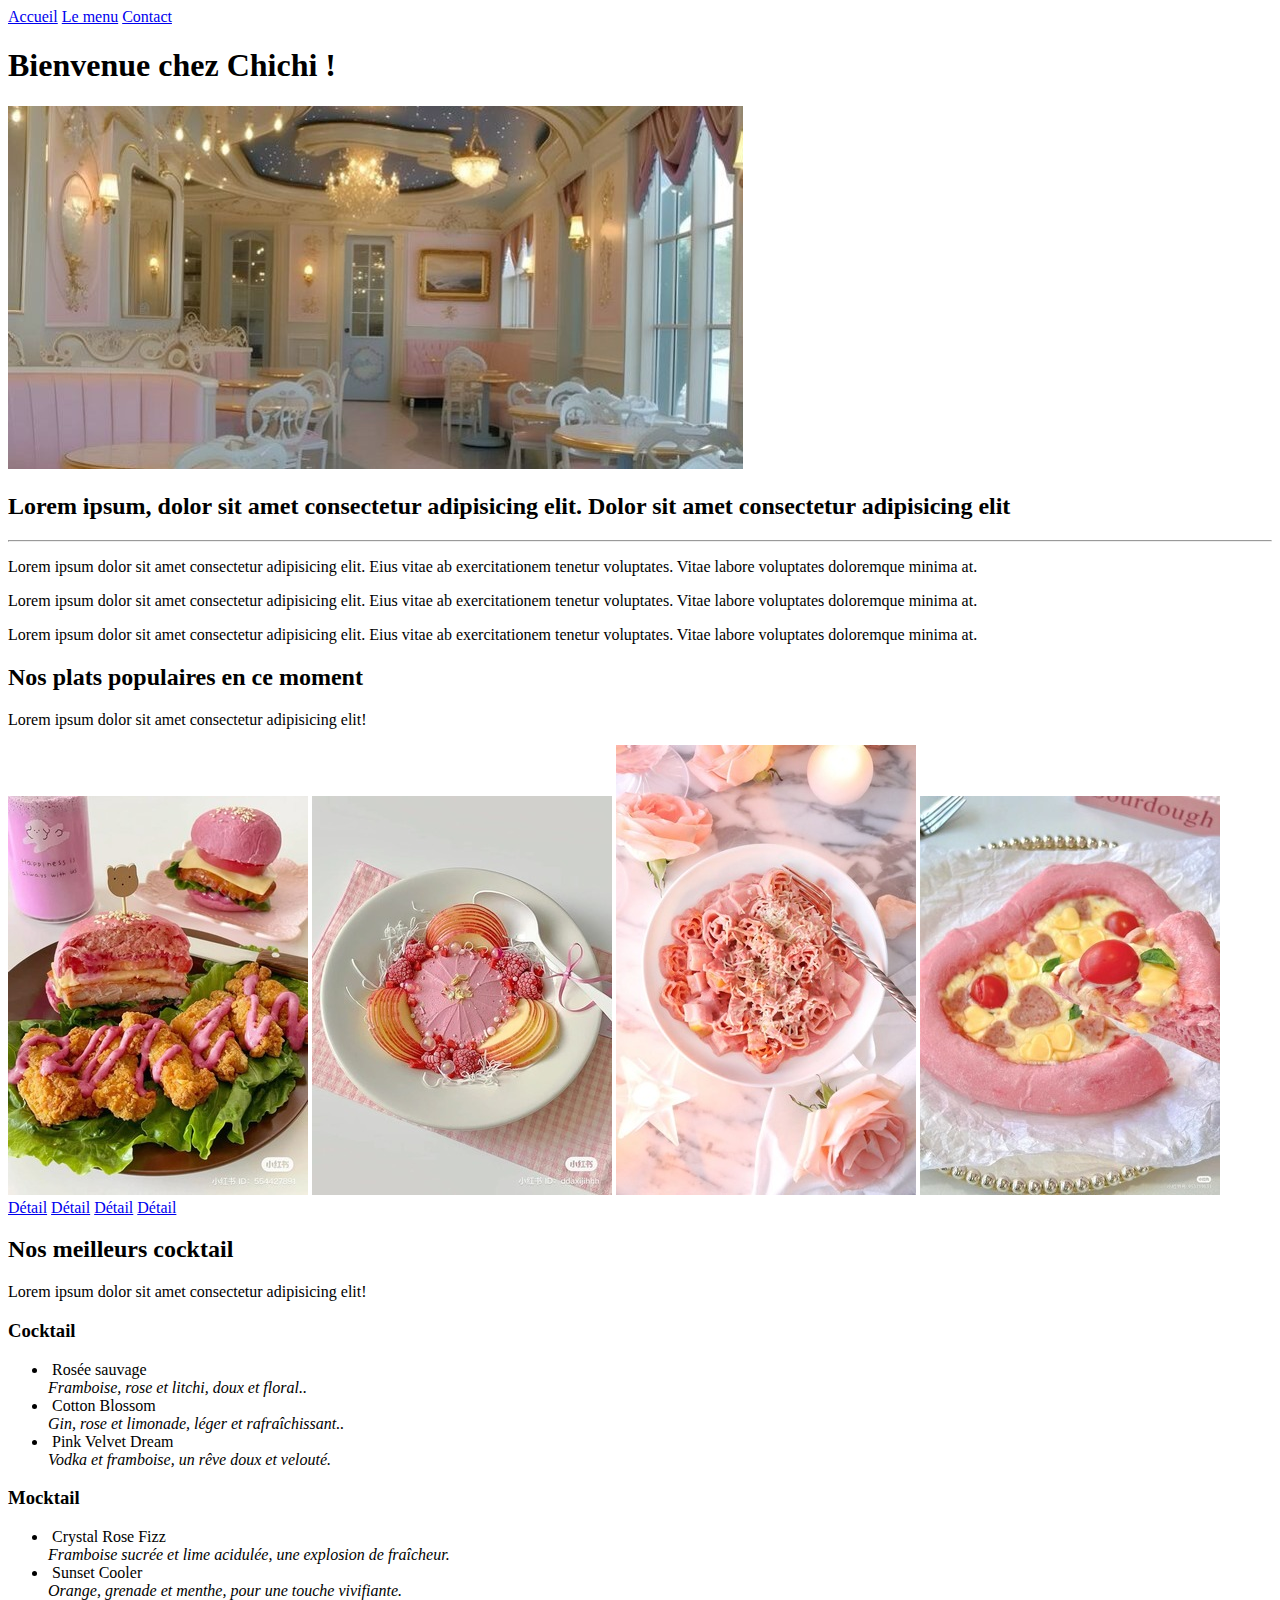
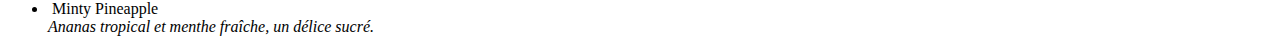
==== index.html @ 4200abc3 "ajout des cocktails et mocktails" ====
<!DOCTYPE html>
<html lang="fr">
<head>
    <meta charset="UTF-8">
    <meta name="description" content="Bienvenue au restaurant Chichi, vous y trouverez vos plats préférés">
    <title>Restaurant CHichi</title>
    <link href="stylesheet" rel="style.css">
</head>
<body>
    <header>
        <nav>
            <a href="index.html">Accueil</a>
            <a href="menu.html">Le menu</a>
            <a href="contact.html">Contact</a>
        </nav>
        <h1>Bienvenue chez Chichi !</h1>
        <img src="Restaurant-Chichi-interieur.jpeg" alt="Photo du restaurant Chichi en vue de l'intérieur">
        
    </header>
    <h2>Lorem ipsum, dolor sit amet consectetur adipisicing elit. Dolor sit amet consectetur adipisicing elit</h2>
    <hr>
    <p>Lorem ipsum dolor sit amet consectetur adipisicing elit. Eius vitae ab exercitationem tenetur voluptates. Vitae labore voluptates doloremque minima at.</p>
    <p>Lorem ipsum dolor sit amet consectetur adipisicing elit. Eius vitae ab exercitationem tenetur voluptates. Vitae labore voluptates doloremque minima at.</p>
    <p>Lorem ipsum dolor sit amet consectetur adipisicing elit. Eius vitae ab exercitationem tenetur voluptates. Vitae labore voluptates doloremque minima at.</p>
   
    <div class="part1">
        <h2>Nos plats populaires en ce moment</h2>
        <p>Lorem ipsum dolor sit amet consectetur adipisicing elit!</p>
        <img src="Plat1.jpeg" alt="Plat populaire 1, Poulet pané et hamburger à la sauce Rose"> <img src="Plat2.jpeg" alt="Plat populaire 2, Salade rosé"> <img src="Plat3.jpeg" alt="Plat populaire 3, Nouille et frommage à la sauce Rose"> <img src="Plat4.jpeg" alt="Plat populaire 4, Pizza salade fraiche, sauce Rose"><br>
        <a href="menu.html" class="button">Détail</a> 
        <a href="menu.html" class="button">Détail</a>
        <a href="menu.html" class="button">Détail</a>
        <a href="menu.html" class="button">Détail</a>
    </div>

    <div class="titre-2">
        <h2>Nos meilleurs cocktail</h2>
        <p>Lorem ipsum dolor sit amet consectetur adipisicing elit!</p>
      </div>  

    <div class="catégorie-cocktail">
        <h3>Cocktail</h3>
        <ul class="cocktail-list">
            <li>
                <img src="" alt="">
                Rosée sauvage<br>
                <em>Framboise, rose et litchi, doux et floral..</em>
            </li>

            <li>
                <img src="" alt="">
                Cotton Blossom<br>
                <em>Gin, rose et limonade, léger et rafraîchissant..</em>
            </li>

            <li>
                <img src="" alt="">
                Pink Velvet Dream<br>
                <em>Vodka et framboise, un rêve doux et velouté.</em>
            </li>
        </ul>
        
    <div class="catégorie-mocktail">
        <h3>Mocktail</h3>
        <ul class="cocktail-list">
            <li>
                <img src="" alt="">
                Crystal Rose Fizz<br>
                <em>Framboise sucrée et lime acidulée, une explosion de fraîcheur.</em>
            </li>

            <li>
                <img src="" alt="">
                Sunset Cooler<br>
                <em>Orange, grenade et menthe, pour une touche vivifiante.</em>
            </li>

            <li>
                <img src="" alt="">
                Minty Pineapple<br>
                <em> Ananas tropical et menthe fraîche, un délice sucré.</em>
            </li>
        </ul>
    </div>


</body>
</html>
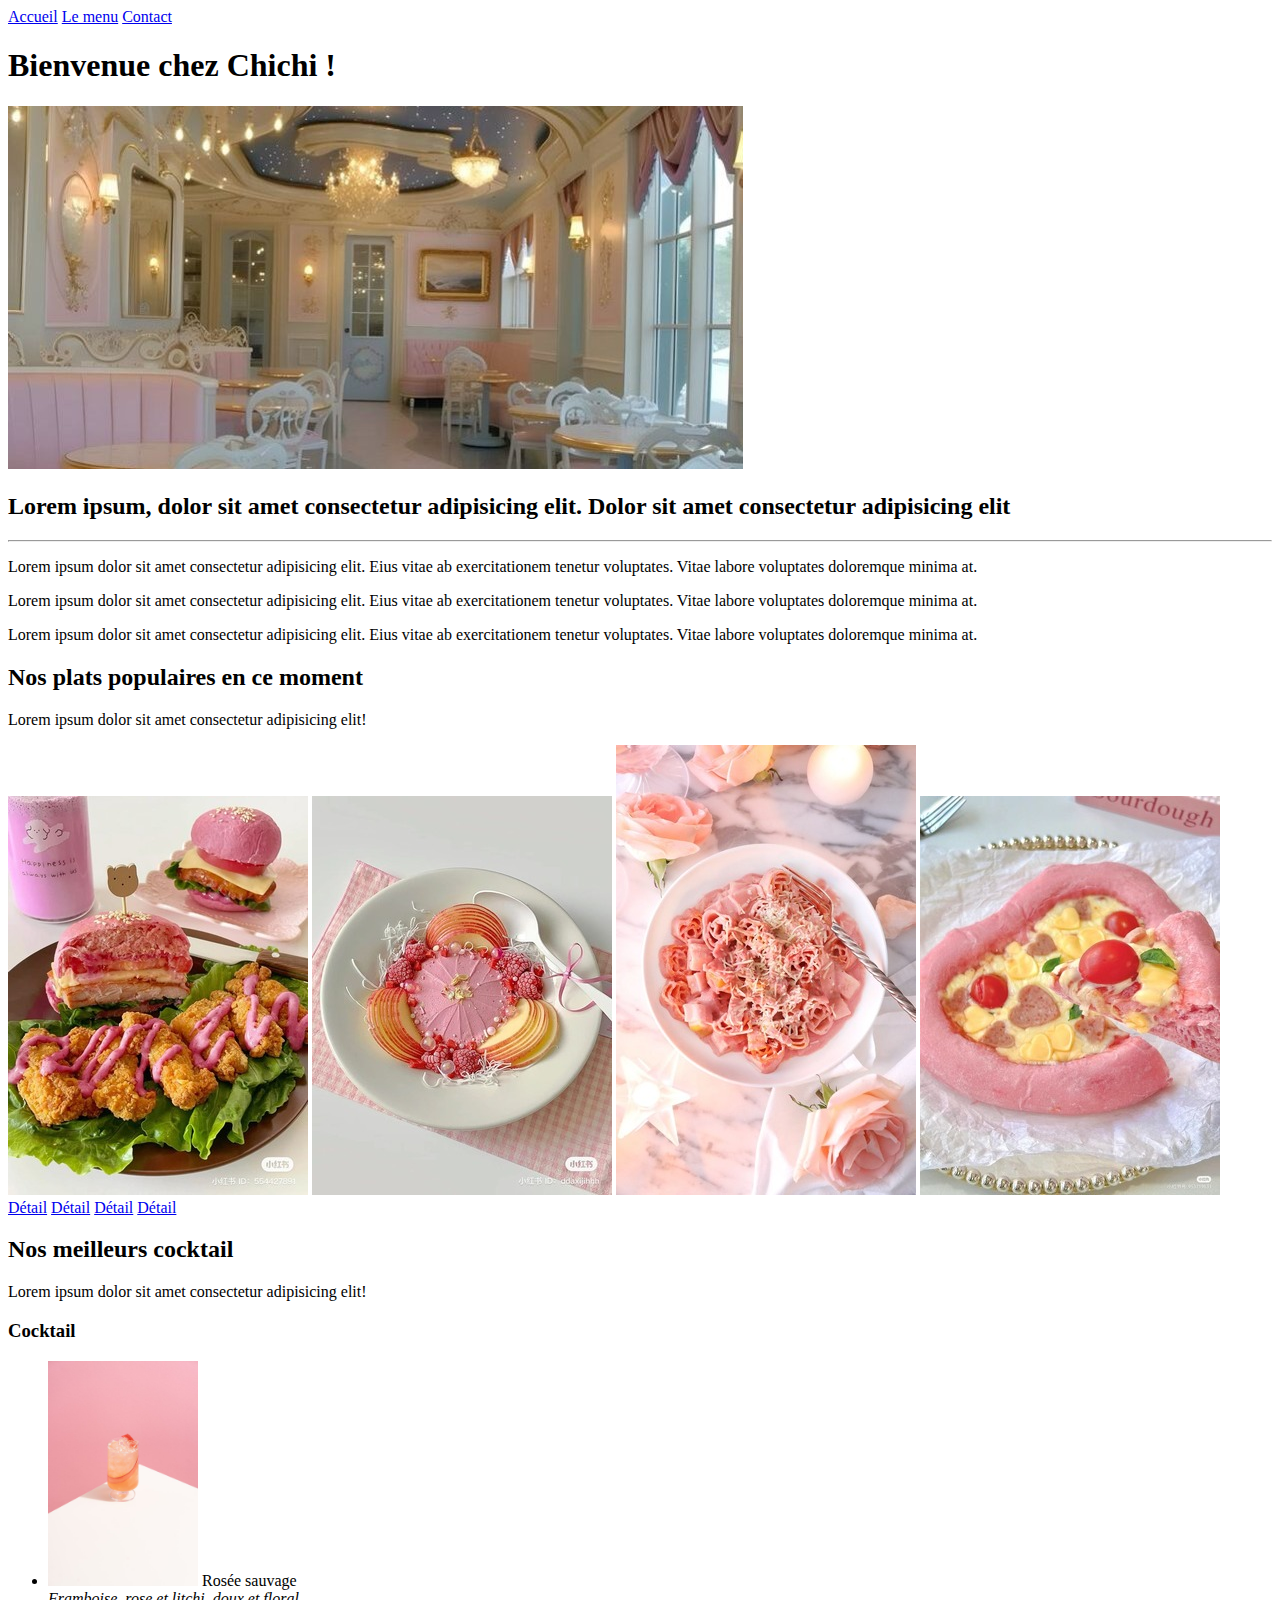
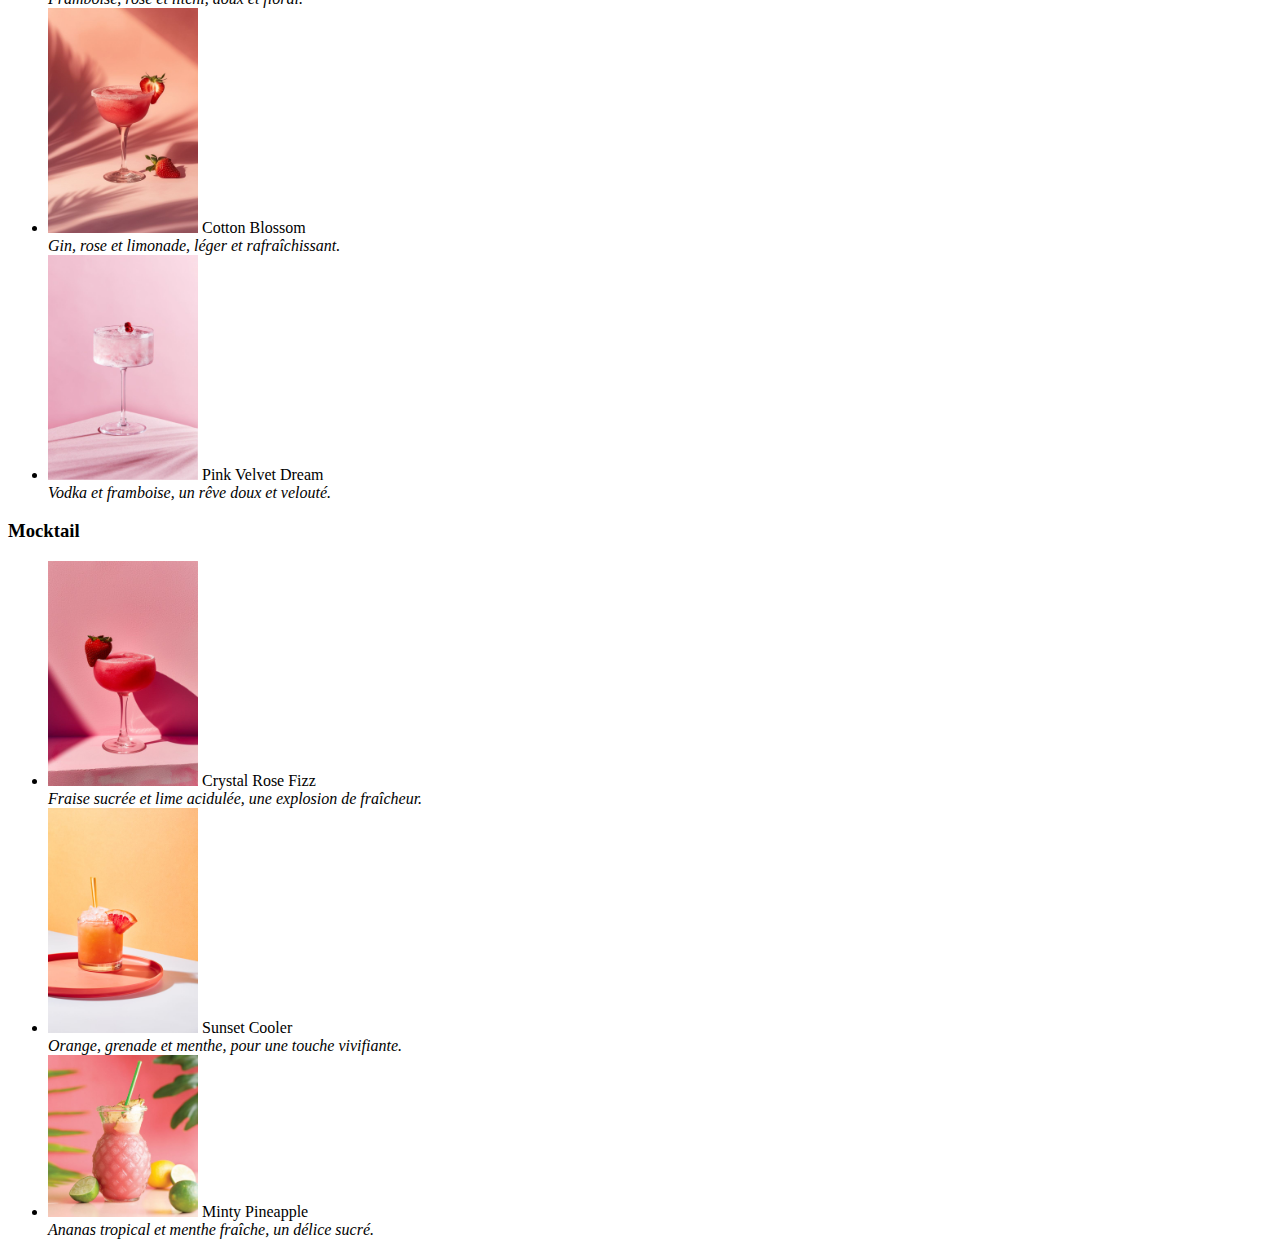
==== commit 43779021: "ajoute d'img, nom, et desc coktail et mocktail" ====
--- a/index.html
+++ b/index.html
@@ -42,19 +42,19 @@
         <h3>Cocktail</h3>
         <ul class="cocktail-list">
             <li>
-                <img src="" alt="">
+                <img src="Img-test-projet/Rosee-sauvage.jpeg" alt="Cocktail 1 Rosée sauvage" width="150">
                 Rosée sauvage<br>
-                <em>Framboise, rose et litchi, doux et floral..</em>
+                <em>Framboise, rose et litchi, doux et floral.</em>
             </li>
 
             <li>
-                <img src="" alt="">
+                <img src="Img-test-projet/Cotton-Blossom.jpeg" alt="Cocktail 2 Cotton Blossom" width="150">
                 Cotton Blossom<br>
-                <em>Gin, rose et limonade, léger et rafraîchissant..</em>
+                <em>Gin, rose et limonade, léger et rafraîchissant.</em>
             </li>
 
             <li>
-                <img src="" alt="">
+                <img src="Img-test-projet/Pink-Velvet-Dream.jpeg" alt="Cocktail 3 Pink Velvet Dream" width="150">
                 Pink Velvet Dream<br>
                 <em>Vodka et framboise, un rêve doux et velouté.</em>
             </li>
@@ -64,19 +64,19 @@
         <h3>Mocktail</h3>
         <ul class="cocktail-list">
             <li>
-                <img src="" alt="">
+                <img src="Img-test-projet/Crystal-rose-fizz.jpeg" alt="Mocktail 1 Crystal Rose" width="150">
                 Crystal Rose Fizz<br>
-                <em>Framboise sucrée et lime acidulée, une explosion de fraîcheur.</em>
+                <em>Fraise sucrée et lime acidulée, une explosion de fraîcheur.</em>
             </li>
 
             <li>
-                <img src="" alt="">
+                <img src="Img-test-projet/Sunset-cooler.jpeg" alt="Mocktail 2 SUnset Cooler" width="150">
                 Sunset Cooler<br>
                 <em>Orange, grenade et menthe, pour une touche vivifiante.</em>
             </li>
 
             <li>
-                <img src="" alt="">
+                <img src="Img-test-projet/Minty-Pineapple.jpeg" alt="Cocktail 3 Minty Pineapple" width="150">
                 Minty Pineapple<br>
                 <em> Ananas tropical et menthe fraîche, un délice sucré.</em>
             </li>
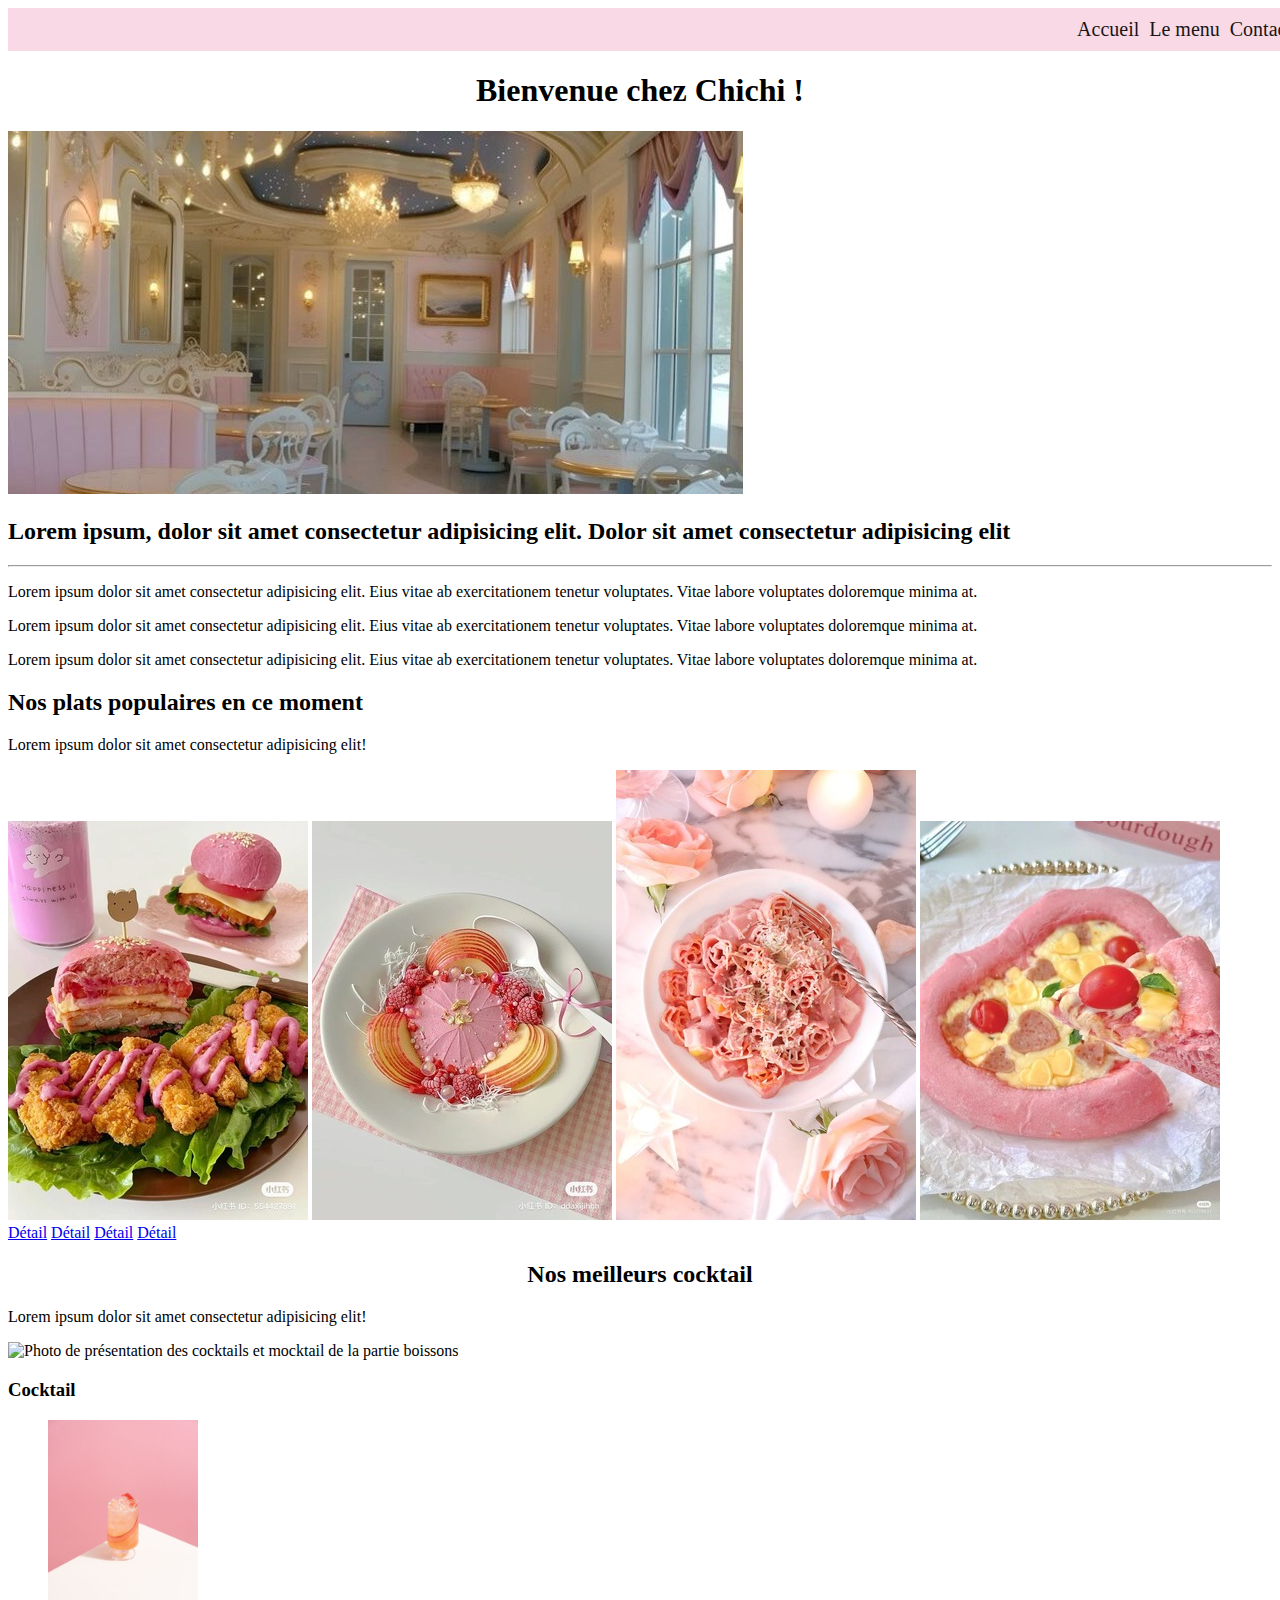
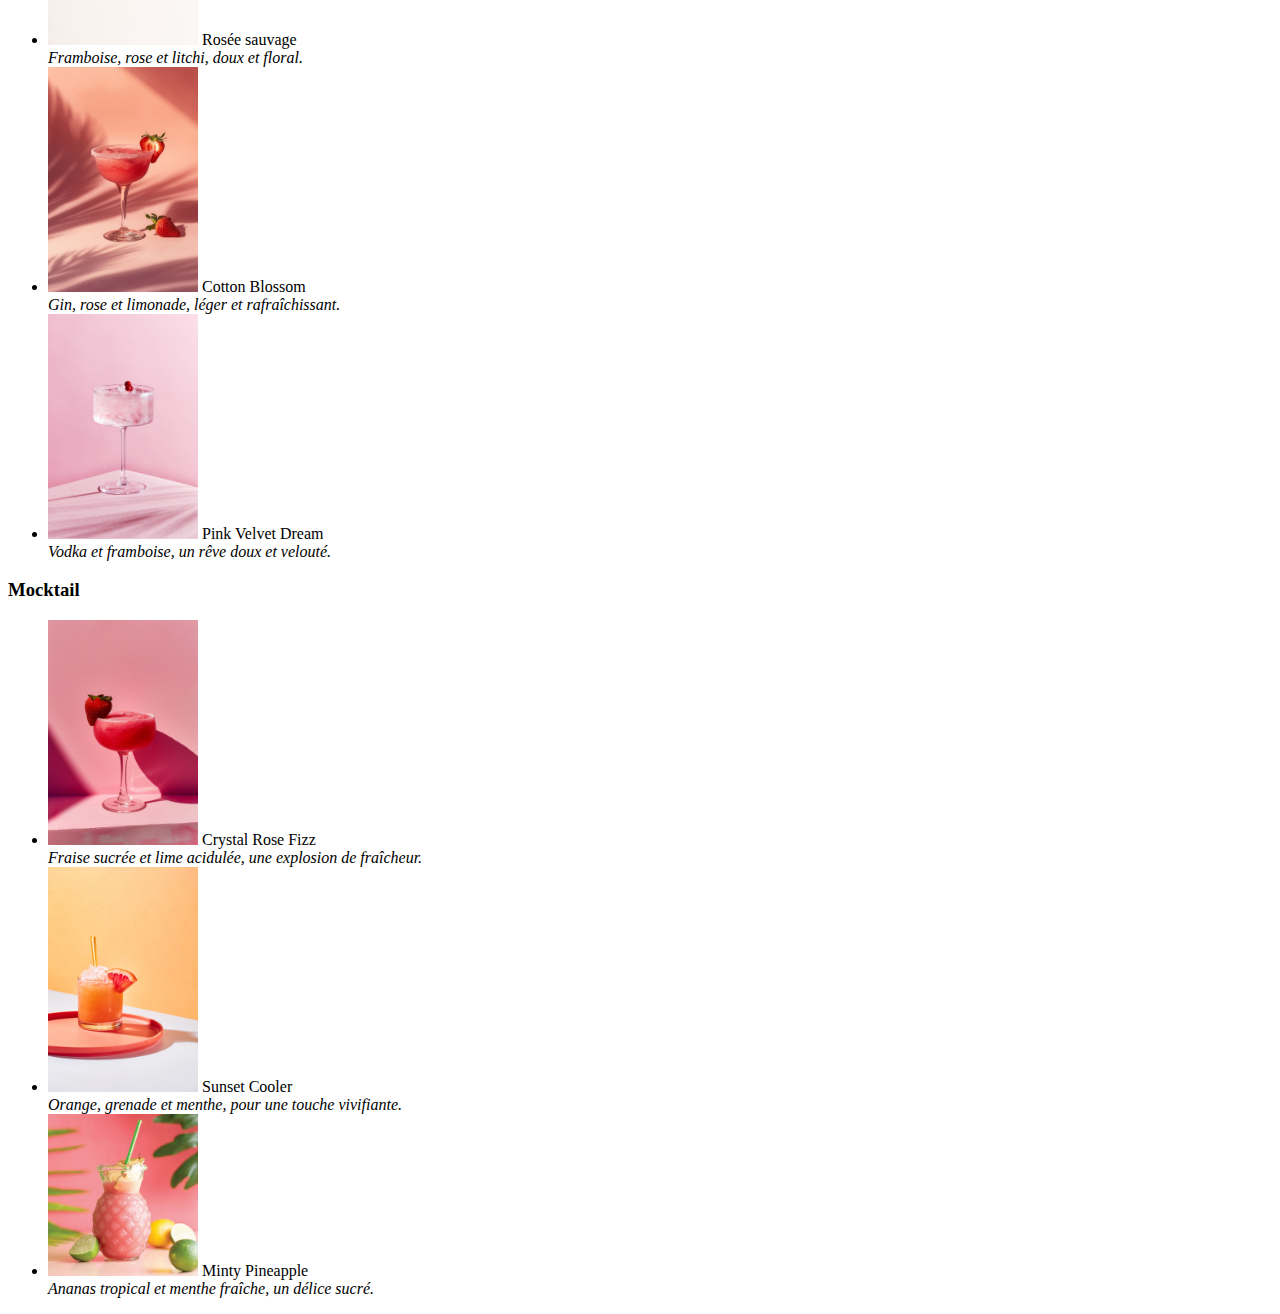
==== commit cf5d1481: "debut css" ====
--- a/index.html
+++ b/index.html
@@ -4,16 +4,17 @@
     <meta charset="UTF-8">
     <meta name="description" content="Bienvenue au restaurant Chichi, vous y trouverez vos plats préférés">
     <title>Restaurant CHichi</title>
-    <link href="stylesheet" rel="style.css">
+    <link rel="stylesheet" href="style.css">
 </head>
 <body>
-    <header>
-        <nav>
-            <a href="index.html">Accueil</a>
-            <a href="menu.html">Le menu</a>
-            <a href="contact.html">Contact</a>
-        </nav>
-        <h1>Bienvenue chez Chichi !</h1>
+    <header class="header">
+        <nav class="menu">
+                    <a href="index.html">Accueil</a>
+                    <a href="menu.html">Le menu</a>
+                    <a href="contact.html">Contact</a>
+                </nav>
+            </header>
+        <h1 class="title-center">Bienvenue chez Chichi !</h1>
         <img src="Restaurant-Chichi-interieur.jpeg" alt="Photo du restaurant Chichi en vue de l'intérieur">
         
     </header>
@@ -34,8 +35,9 @@
     </div>
 
     <div class="titre-2">
-        <h2>Nos meilleurs cocktail</h2>
+        <h2 class="title-center">Nos meilleurs cocktail</h2>
         <p>Lorem ipsum dolor sit amet consectetur adipisicing elit!</p>
+        <img src="Img-test-projet/Presentation-boissons.jpg" alt="Photo de présentation des cocktails et mocktail de la partie boissons" width="800">
       </div>  
 
     <div class="catégorie-cocktail">
--- a/style.css
+++ b/style.css
@@ -0,0 +1,20 @@
+.menu {
+    width: 100%;
+    margin: 0;
+    padding : 10px 20px;
+    display: flex;
+    justify-content: flex-end;
+    background-color: rgba(245, 179, 206, 0.5);
+}
+
+.menu a {
+    text-decoration: none;
+    font-size: 20px;
+    margin-left: 10px;
+    color : rgb(22, 22, 22)
+    }
+
+    .title-center {
+        text-align: center;
+    }
+    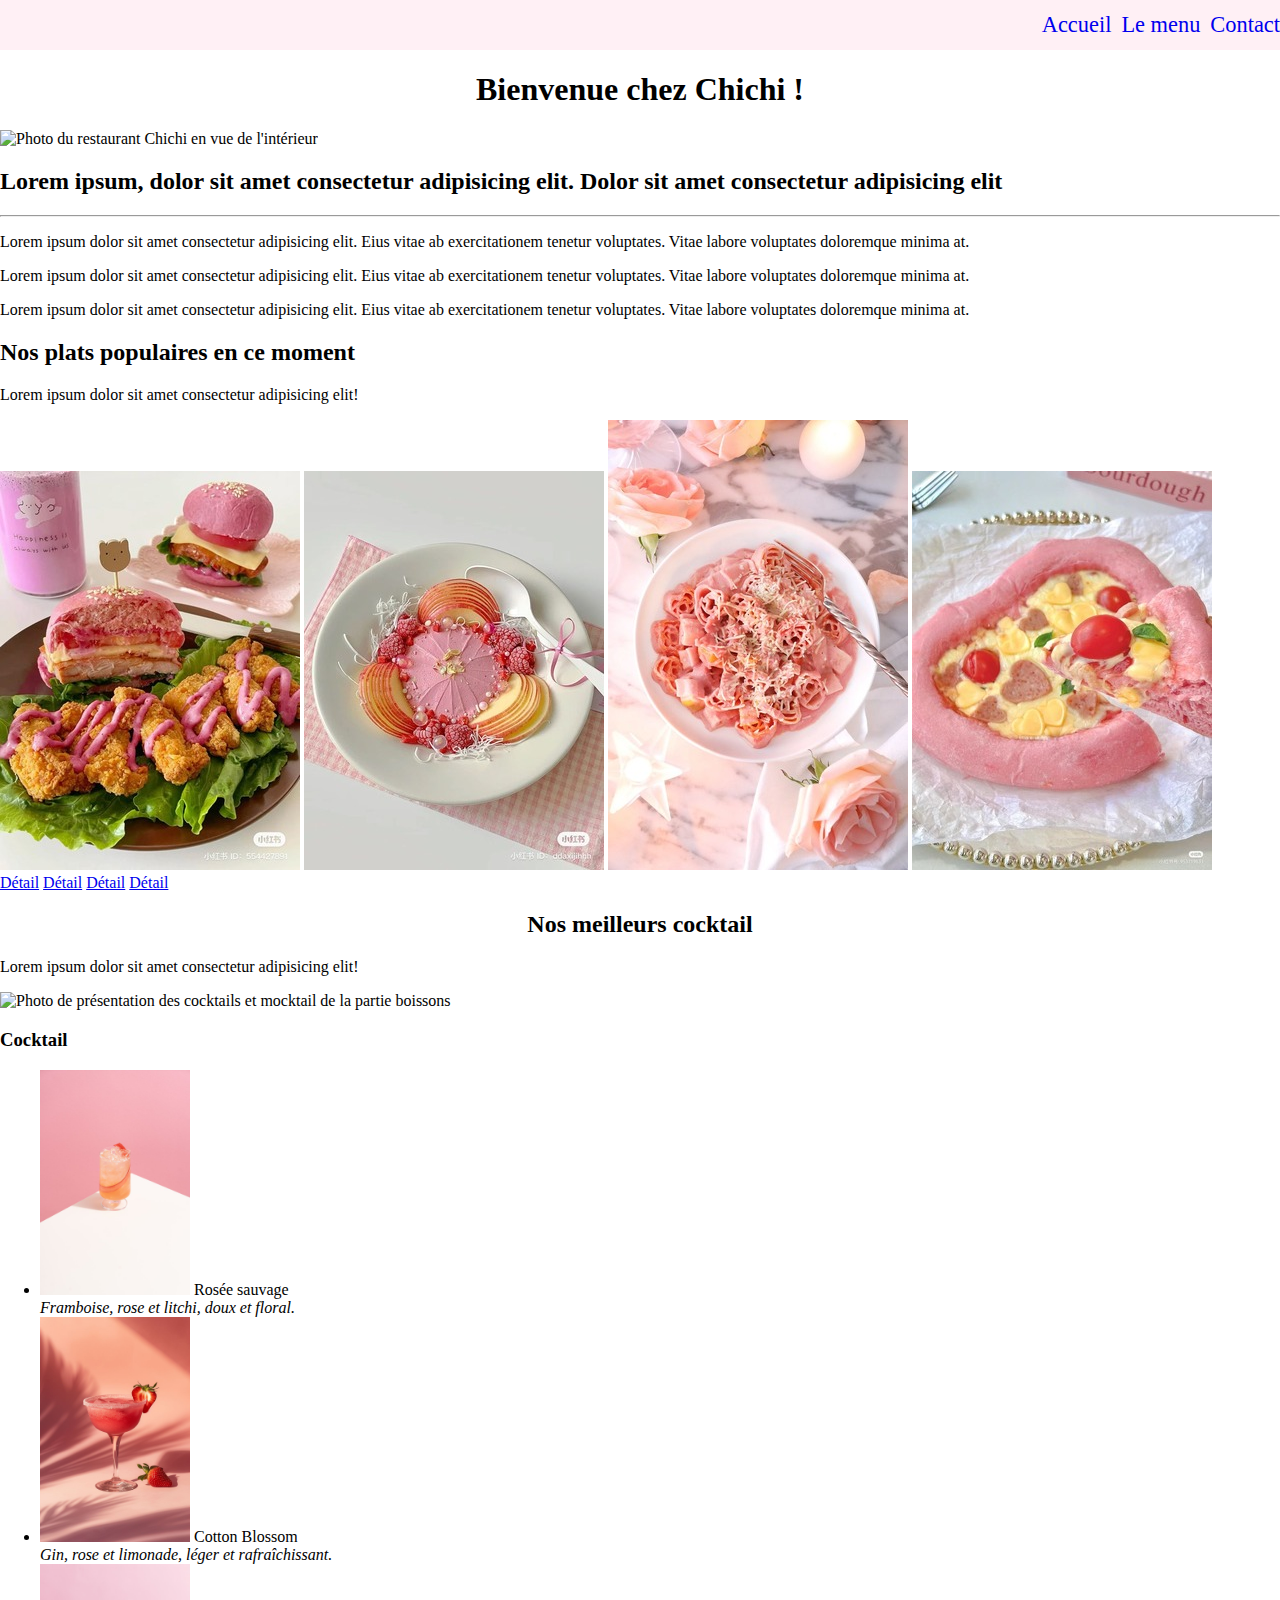
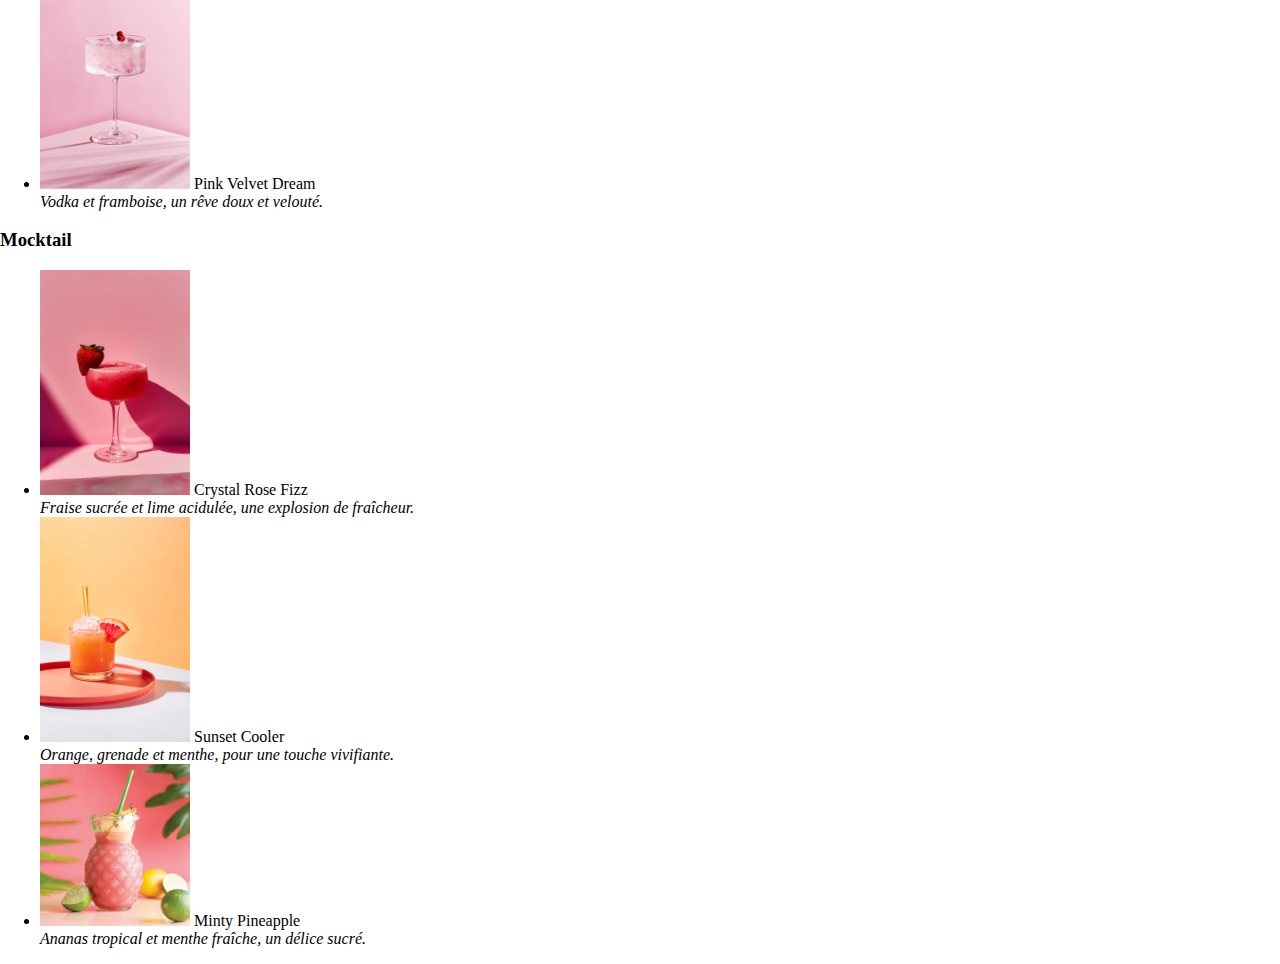
==== commit e1d161b7: "changement d'image de l'accueil du site" ====
--- a/index.html
+++ b/index.html
@@ -15,7 +15,7 @@
                 </nav>
             </header>
         <h1 class="title-center">Bienvenue chez Chichi !</h1>
-        <img src="Restaurant-Chichi-interieur.jpeg" alt="Photo du restaurant Chichi en vue de l'intérieur">
+        <img src class="restaurant-chichi.jpg" alt="Photo du restaurant Chichi en vue de l'intérieur">
         
     </header>
     <h2>Lorem ipsum, dolor sit amet consectetur adipisicing elit. Dolor sit amet consectetur adipisicing elit</h2>
--- a/style.css
+++ b/style.css
@@ -1,18 +1,27 @@
+body {
+    margin: 0;
+}
+
 .menu {
     width: 100%;
-    margin: 0;
-    padding : 10px 20px;
+    height: 50px;
     display: flex;
     justify-content: flex-end;
-    background-color: rgba(245, 179, 206, 0.5);
+    align-items: center;
+    background-color: #FFF0F5;
 }
 
 .menu a {
     text-decoration: none;
-    font-size: 20px;
+    font-size: 1.4em;
     margin-left: 10px;
-    color : rgb(22, 22, 22)
+    color : rgb(22, 22, 22),
     }
+
+.menu a {
+    cursor: pointer;
+
+}
 
     .title-center {
         text-align: center;
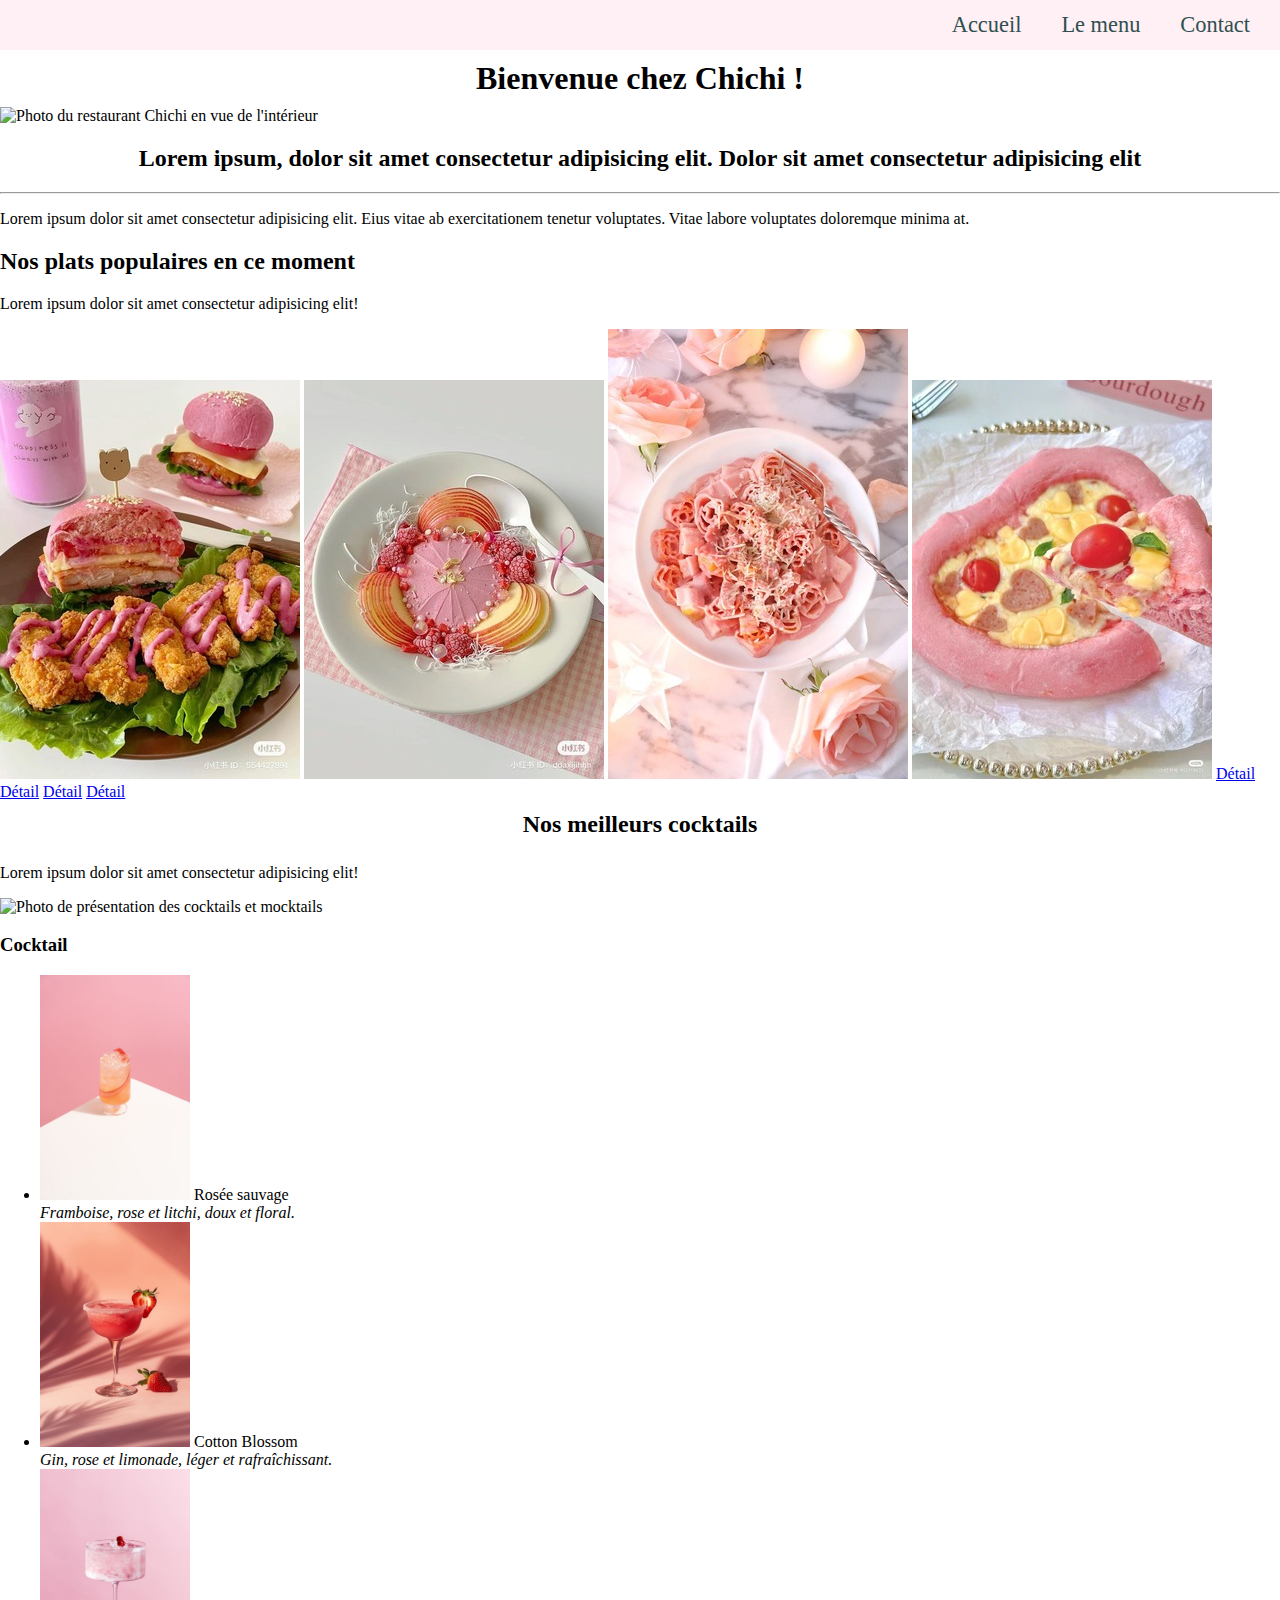
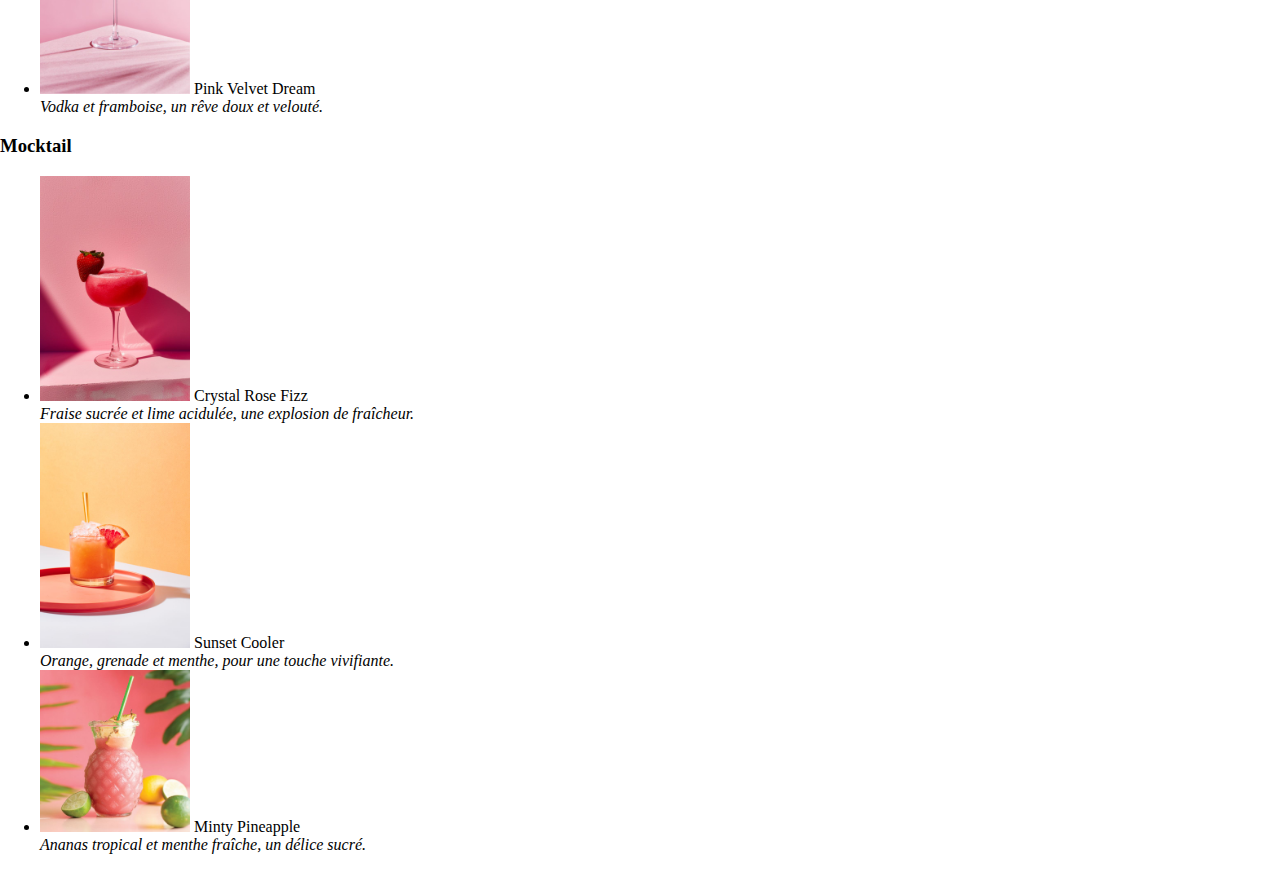
==== commit ca9c6a26: "image pleine largeur et centrage de l'introduction" ====
--- a/index.html
+++ b/index.html
@@ -9,25 +9,25 @@
 <body>
     <header class="header">
         <nav class="menu">
-                    <a href="index.html">Accueil</a>
-                    <a href="menu.html">Le menu</a>
-                    <a href="contact.html">Contact</a>
-                </nav>
-            </header>
+            <a href="index.html">Accueil</a>
+            <a href="menu.html">Le menu</a>
+            <a href="contact.html">Contact</a>
+        </nav>
         <h1 class="title-center">Bienvenue chez Chichi !</h1>
-        <img src class="restaurant-chichi.jpg" alt="Photo du restaurant Chichi en vue de l'intérieur">
-        
+        <img src="restaurant-chichi.jpg" alt="Photo du restaurant Chichi en vue de l'intérieur" class="image-accueil">
     </header>
-    <h2>Lorem ipsum, dolor sit amet consectetur adipisicing elit. Dolor sit amet consectetur adipisicing elit</h2>
+
+    <h2 class="introduction">Lorem ipsum, dolor sit amet consectetur adipisicing elit. Dolor sit amet consectetur adipisicing elit</h2>
     <hr>
     <p>Lorem ipsum dolor sit amet consectetur adipisicing elit. Eius vitae ab exercitationem tenetur voluptates. Vitae labore voluptates doloremque minima at.</p>
-    <p>Lorem ipsum dolor sit amet consectetur adipisicing elit. Eius vitae ab exercitationem tenetur voluptates. Vitae labore voluptates doloremque minima at.</p>
-    <p>Lorem ipsum dolor sit amet consectetur adipisicing elit. Eius vitae ab exercitationem tenetur voluptates. Vitae labore voluptates doloremque minima at.</p>
-   
+
     <div class="part1">
         <h2>Nos plats populaires en ce moment</h2>
         <p>Lorem ipsum dolor sit amet consectetur adipisicing elit!</p>
-        <img src="Plat1.jpeg" alt="Plat populaire 1, Poulet pané et hamburger à la sauce Rose"> <img src="Plat2.jpeg" alt="Plat populaire 2, Salade rosé"> <img src="Plat3.jpeg" alt="Plat populaire 3, Nouille et frommage à la sauce Rose"> <img src="Plat4.jpeg" alt="Plat populaire 4, Pizza salade fraiche, sauce Rose"><br>
+        <img src="Plat1.jpeg" alt="Plat populaire 1, Poulet pané et hamburger à la sauce Rose">
+        <img src="Plat2.jpeg" alt="Plat populaire 2, Salade rosé">
+        <img src="Plat3.jpeg" alt="Plat populaire 3, Nouille et fromage à la sauce Rose">
+        <img src="Plat4.jpeg" alt="Plat populaire 4, Pizza salade fraiche, sauce Rose">
         <a href="menu.html" class="button">Détail</a> 
         <a href="menu.html" class="button">Détail</a>
         <a href="menu.html" class="button">Détail</a>
@@ -35,10 +35,10 @@
     </div>
 
     <div class="titre-2">
-        <h2 class="title-center">Nos meilleurs cocktail</h2>
+        <h2 class="title-center">Nos meilleurs cocktails</h2>
         <p>Lorem ipsum dolor sit amet consectetur adipisicing elit!</p>
-        <img src="Img-test-projet/Presentation-boissons.jpg" alt="Photo de présentation des cocktails et mocktail de la partie boissons" width="800">
-      </div>  
+        <img src="Img-test-projet/Presentation-boissons.jpg" alt="Photo de présentation des cocktails et mocktails" width="800">
+    </div>  
 
     <div class="catégorie-cocktail">
         <h3>Cocktail</h3>
@@ -48,20 +48,19 @@
                 Rosée sauvage<br>
                 <em>Framboise, rose et litchi, doux et floral.</em>
             </li>
-
             <li>
                 <img src="Img-test-projet/Cotton-Blossom.jpeg" alt="Cocktail 2 Cotton Blossom" width="150">
                 Cotton Blossom<br>
                 <em>Gin, rose et limonade, léger et rafraîchissant.</em>
             </li>
-
             <li>
                 <img src="Img-test-projet/Pink-Velvet-Dream.jpeg" alt="Cocktail 3 Pink Velvet Dream" width="150">
                 Pink Velvet Dream<br>
                 <em>Vodka et framboise, un rêve doux et velouté.</em>
             </li>
         </ul>
-        
+    </div>
+
     <div class="catégorie-mocktail">
         <h3>Mocktail</h3>
         <ul class="cocktail-list">
@@ -70,13 +69,11 @@
                 Crystal Rose Fizz<br>
                 <em>Fraise sucrée et lime acidulée, une explosion de fraîcheur.</em>
             </li>
-
             <li>
-                <img src="Img-test-projet/Sunset-cooler.jpeg" alt="Mocktail 2 SUnset Cooler" width="150">
+                <img src="Img-test-projet/Sunset-cooler.jpeg" alt="Mocktail 2 Sunset Cooler" width="150">
                 Sunset Cooler<br>
                 <em>Orange, grenade et menthe, pour une touche vivifiante.</em>
             </li>
-
             <li>
                 <img src="Img-test-projet/Minty-Pineapple.jpeg" alt="Cocktail 3 Minty Pineapple" width="150">
                 Minty Pineapple<br>
@@ -84,7 +81,5 @@
             </li>
         </ul>
     </div>
-
-
 </body>
-</html>+</html>
--- a/style.css
+++ b/style.css
@@ -1,6 +1,8 @@
 body {
     margin: 0;
+    background-color: transparent;
 }
+
 
 .menu {
     width: 100%;
@@ -15,15 +17,32 @@
     text-decoration: none;
     font-size: 1.4em;
     margin-left: 10px;
-    color : rgb(22, 22, 22),
+    margin-right: 30px;
+    color : #2F4F4F;
     }
 
-.menu a {
+.menu a:hover {
     cursor: pointer;
+    color: #C71585;
 
 }
 
-    .title-center {
-        text-align: center;
-    }
-    +.title-center {
+    text-align: center;
+    background-color: transparent;
+    margin: 0;
+    padding: 10px;
+}
+
+
+
+.image-accueil{
+    display: flex;
+    width: 100%;
+    background-size:cover;
+}
+
+.introduction {
+    text-align: center;
+}
+ 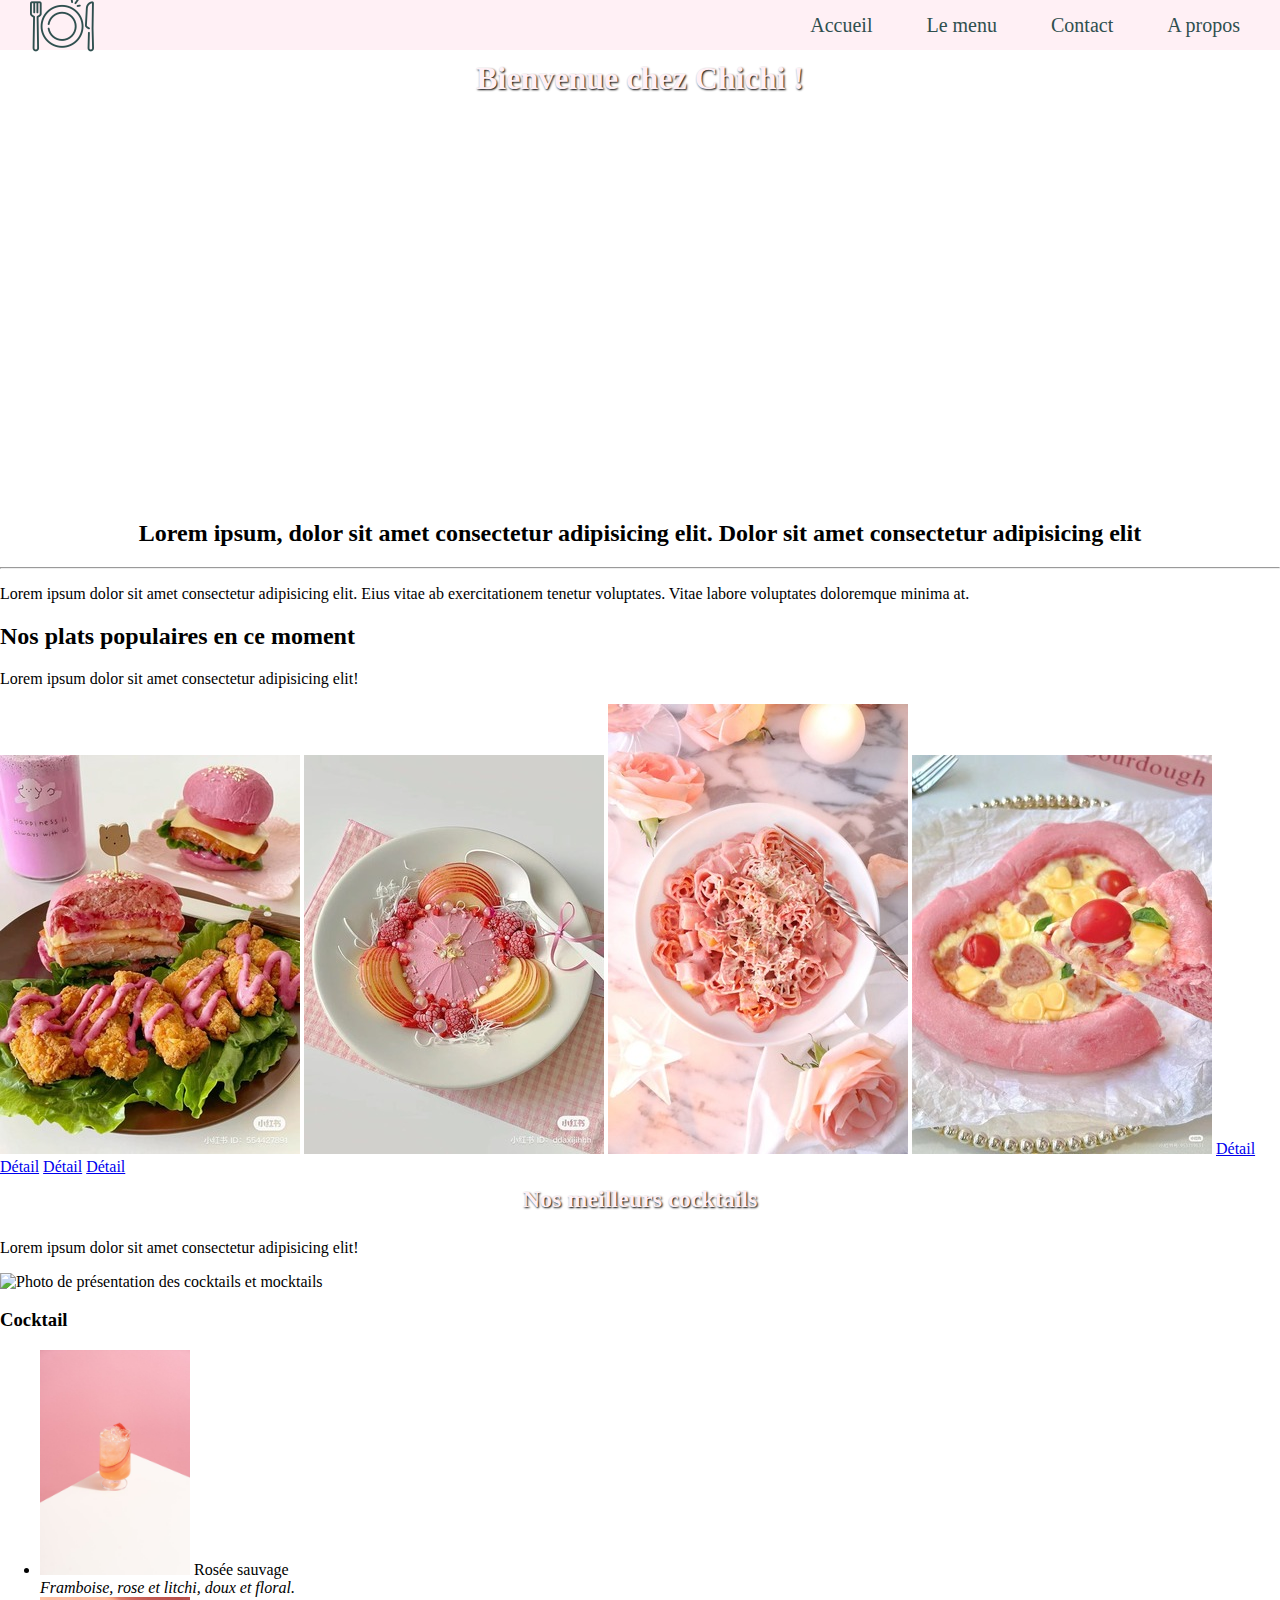
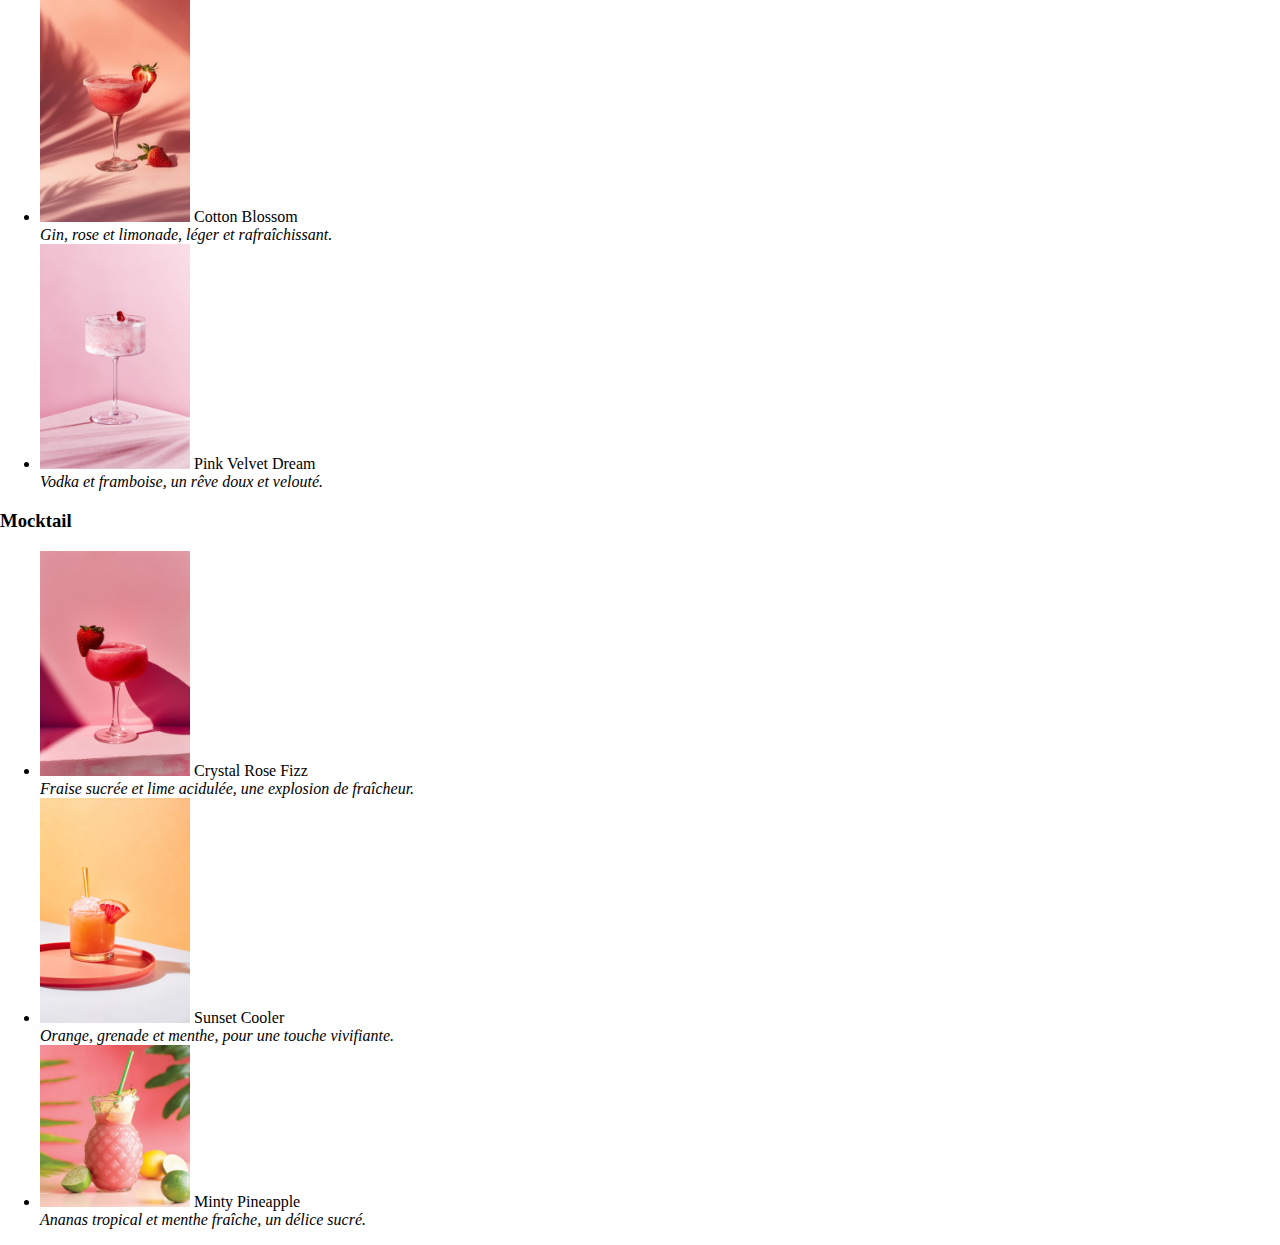
==== commit 3d390078: "ajout du logo avec menu de navigation repartis" ====
--- a/index.html
+++ b/index.html
@@ -9,12 +9,17 @@
 <body>
     <header class="header">
         <nav class="menu">
+            <img src="dish (1).png" class="logo">
+         <div class="menu.liens">
             <a href="index.html">Accueil</a>
             <a href="menu.html">Le menu</a>
             <a href="contact.html">Contact</a>
+            <a href="a-propos">A propos</a>
+        </div>
         </nav>
         <h1 class="title-center">Bienvenue chez Chichi !</h1>
-        <img src="restaurant-chichi.jpg" alt="Photo du restaurant Chichi en vue de l'intérieur" class="image-accueil">
+        
+    
     </header>
 
     <h2 class="introduction">Lorem ipsum, dolor sit amet consectetur adipisicing elit. Dolor sit amet consectetur adipisicing elit</h2>
--- a/style.css
+++ b/style.css
@@ -1,6 +1,5 @@
 body {
     margin: 0;
-    background-color: transparent;
 }
 
 
@@ -8,18 +7,32 @@
     width: 100%;
     height: 50px;
     display: flex;
-    justify-content: flex-end;
+    justify-content: space-between;
     align-items: center;
     background-color: #FFF0F5;
 }
 
-.menu a {
+.logo {
+    margin-left: 30px;  
+}
+
+ 
+
+
+.menu a{
     text-decoration: none;
-    font-size: 1.4em;
-    margin-left: 10px;
+    font-size: 20px;
     margin-right: 30px;
+    padding: 10px;
     color : #2F4F4F;
     }
+
+.menu-lien {
+    display: flex;
+    gap: 20px;
+
+}
+
 
 .menu a:hover {
     cursor: pointer;
@@ -27,21 +40,27 @@
 
 }
 
+
+
+.header {
+    background-image: url('restaurant-chichi.jpg');
+    background-size: cover;
+    background-position:center;
+    width: 100%;
+    height: 500px;
+}
+
+
 .title-center {
     text-align: center;
-    background-color: transparent;
+    color: #FFF0F5;
+    text-shadow: 1px 1px 2px black;
     margin: 0;
     padding: 10px;
 }
 
 
 
-.image-accueil{
-    display: flex;
-    width: 100%;
-    background-size:cover;
-}
-
 .introduction {
     text-align: center;
 }
